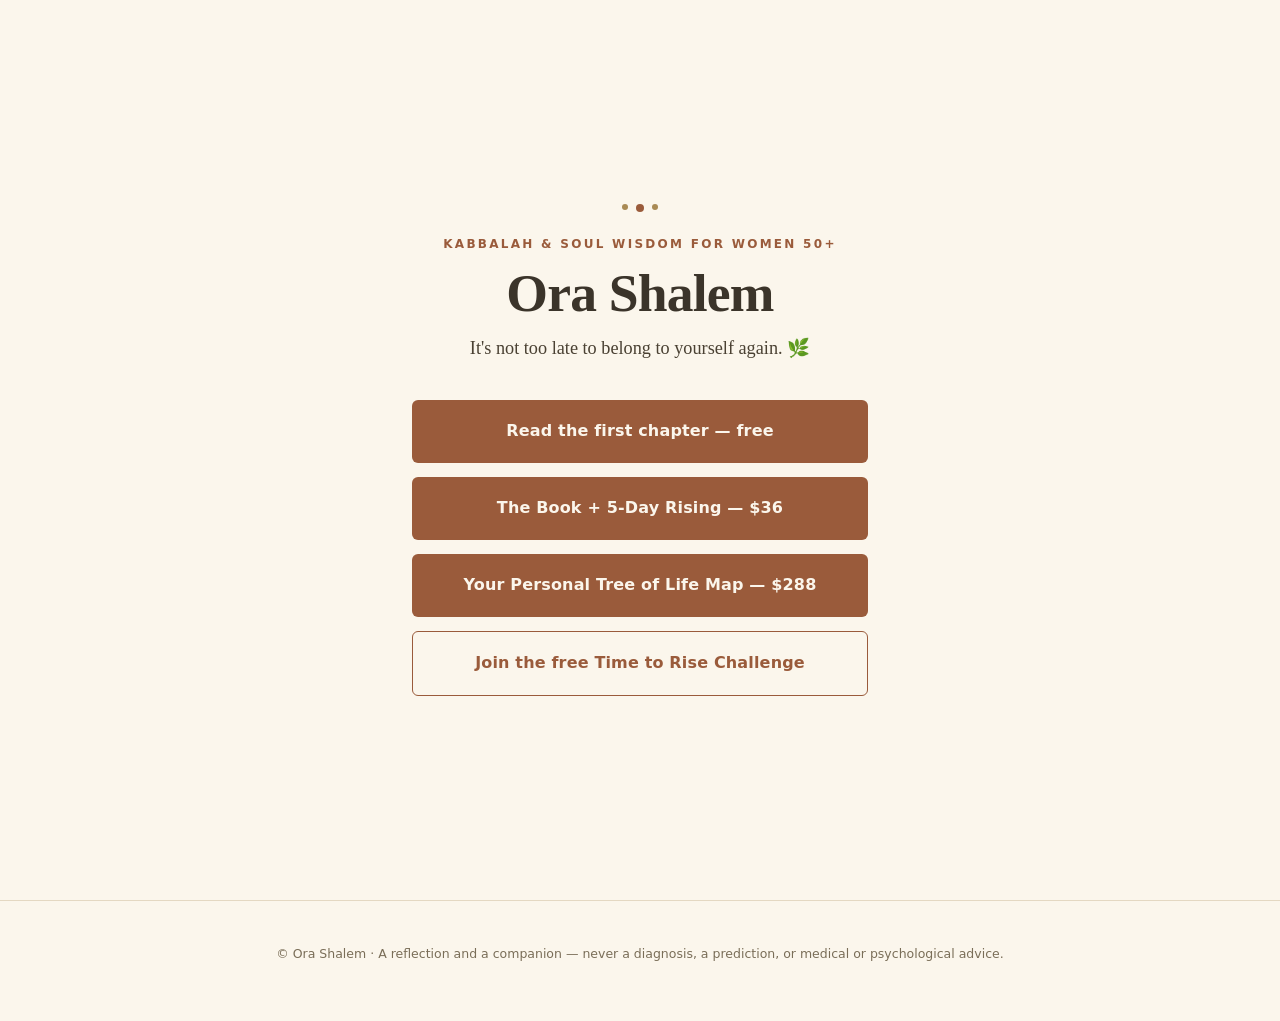
==== index.html @ 688d759f "Ora Shalem sales pages: book + personalized map" ====
<!doctype html>
<html lang="en">
<head>
<meta charset="utf-8">
<meta name="viewport" content="width=device-width, initial-scale=1">
<title>Ora Shalem</title>
<link rel="stylesheet" href="_shared.css">
</head>
<body>

<section class="hero" style="min-height:100vh;display:flex;align-items:center;">
  <div class="narrow center" style="width:100%">
    <div class="orn" style="display:flex;gap:8px;justify-content:center;margin-bottom:22px;">
      <span></span><span></span><span></span>
    </div>
    <p class="eyebrow">Kabbalah &amp; soul wisdom for women 50+</p>
    <h1 style="margin-bottom:.2em">Ora Shalem</h1>
    <p class="lede" style="max-width:24em;margin:0 auto 6px">It's not too late to belong to yourself again. 🌿</p>

    <div class="links">
      <a class="cta" href="the-first-chapter.pdf">Read the first chapter — free</a>
      <a class="cta" href="book.html">The Book + 5-Day Rising — $36</a>
      <a class="cta" href="map.html">Your Personal Tree of Life Map — $288</a>
      <a class="cta ghost" href="https://t.me/+HOpQG-lSGAA1ZGM0">Join the free Time to Rise Challenge</a>
    </div>
  </div>
</section>

<footer>
  © Ora Shalem · A reflection and a companion — never a diagnosis, a prediction, or medical or psychological advice.
</footer>

<style>
  .orn span{ width:6px;height:6px;border-radius:50%;background:var(--gold);display:inline-block; }
  .orn span:nth-child(2){ width:8px;height:8px;background:var(--terra); }
  .links{ display:flex; flex-direction:column; gap:14px; max-width:24em; margin:36px auto 0; }
  .links .cta{ width:100%; padding:18px 24px; }
  .links .cta.ghost{ background:transparent; color:var(--terra); border:1px solid var(--terra); }
  .links .cta.ghost:hover{ background:var(--terra); color:var(--ivory); }
</style>

</body>
</html>
---- _shared.css ----
/* ORA SHALEM — FUNNEL VISUAL SYSTEM
   Shared stylesheet for the opt-in page + thank-you/offer page.
   Palette pulled from the photographs. Two fonts only. No icons, no gradients, no glow. */

:root{
  /* --- colour, straight from the photos --- */
  --ivory:      #FBF6EC;   /* warm ivory — page background      */
  --ivory-deep: #F4ECDC;   /* second background, for alternating sections */
  --espresso:   #3B342A;   /* body text                          */
  --ink:        #4A4133;   /* softer body text                   */
  --olive:      #5E6544;   /* subheads, accent rules             */
  --terra:      #9A5B3B;   /* CTA buttons                        */
  --terra-deep: #874E32;   /* button hover                       */
  --gold:       #A98A54;   /* micro accents ONLY — hairlines     */
  --muted:      #7A6E58;   /* fine print                         */
  --line:       #E4D8C2;   /* hairlines                          */

  /* --- two fonts, no more --- */
  --display:"Iowan Old Style","Palatino Linotype",Palatino,"Book Antiqua",Georgia,serif;
  --body:"Iowan Old Style","Palatino Linotype",Palatino,Georgia,serif;
  --meta:"Segoe UI",Optima,Candara,"Gill Sans MT",system-ui,sans-serif;

  --pad: clamp(60px, 8.5vw, 118px);   /* vertical breathing room */
}

*{ box-sizing:border-box; }
html{ color-scheme:light; -webkit-text-size-adjust:100%; }
body{
  margin:0;
  background:var(--ivory);
  color:var(--espresso);
  font-family:var(--body);
  font-size:19px;
  line-height:1.68;
  -webkit-font-smoothing:antialiased;
}

/* ---------- structure ---------- */
section{ padding:var(--pad) 0; }
.wide{ max-width:1180px; margin:0 auto; padding:0 clamp(22px,5vw,40px); }
.mid{ max-width:960px; margin:0 auto; padding:0 clamp(22px,5vw,40px); }
.narrow{ max-width:640px; margin:0 auto; padding:0 clamp(22px,5vw,40px); }
.deep{ background:var(--ivory-deep); }

.split{
  display:grid;
  grid-template-columns:1fr 1fr;
  gap:clamp(38px,5vw,74px);
  align-items:center;
}
.split .copy{ max-width:30em; }

/* ---------- type ---------- */
h1,h2,h3{ font-family:var(--display); font-weight:600; }
h1{
  font-size:clamp(2.1rem,4.3vw,3.35rem);
  line-height:1.09; letter-spacing:-.015em;
  margin:.18em 0 .46em;
}
h2{
  font-size:clamp(1.62rem,2.7vw,2.3rem);
  line-height:1.18; letter-spacing:-.01em;
  margin:0 0 .6em;
}
h3{
  font-size:1.12rem; line-height:1.35;
  margin:2em 0 .3em; color:var(--olive);
}
p{ margin:0 0 1.15em; }
p:last-child{ margin-bottom:0; }
em{ font-style:italic; }
strong{ font-weight:600; }

.eyebrow{
  font-family:var(--meta); font-size:12px; font-weight:600;
  letter-spacing:.19em; text-transform:uppercase;
  color:var(--terra); margin:0 0 4px;
}
.lede{ font-size:1.14rem; color:var(--ink); }
.center{ text-align:center; }
.center .copy, .center p{ margin-left:auto; margin-right:auto; }

/* the single permitted flourish: a thin gold rule */
.rule{ width:56px; height:1px; background:var(--gold); border:0; margin:0 0 26px; }
.center .rule, .rule.center-rule{ margin-left:auto; margin-right:auto; }

blockquote{
  margin:0; font-family:var(--display); font-style:italic;
  font-size:clamp(1.42rem,2.5vw,1.92rem); line-height:1.42;
  color:var(--ink); text-align:center;
}
blockquote .attrib{
  display:block; font-style:normal; font-family:var(--meta);
  font-size:12px; letter-spacing:.17em; text-transform:uppercase;
  color:var(--muted); margin-top:26px;
}

ul.marks{ list-style:none; padding:0; margin:1.3em 0; display:flex; flex-direction:column; gap:.85em; }
ul.marks li{ position:relative; padding-left:1.5em; }
ul.marks li::before{
  content:""; position:absolute; left:0; top:.66em;
  width:6px; height:6px; border-radius:50%; background:var(--terra);
}

/* ---------- images: large, warm, barely touched ---------- */
.fig{ position:relative; margin:0; line-height:0; }
.fig img{ width:100%; height:auto; display:block; border-radius:2px; }
.fig::after{                       /* the 6% cream tint, nothing heavier */
  content:""; position:absolute; inset:0; border-radius:2px;
  background:var(--ivory); opacity:.06; pointer-events:none;
}
.fig--tall img{ aspect-ratio:4/5; object-fit:cover; object-position:center 22%; }

/* ---------- CTA ---------- */
.cta{
  display:inline-block; font-family:var(--meta); font-weight:600;
  font-size:1rem; letter-spacing:.01em;
  background:var(--terra); color:var(--ivory);
  text-decoration:none; padding:17px 34px; border-radius:6px;
  border:0; cursor:pointer; transition:background .18s ease;
}
.cta:hover{ background:var(--terra-deep); }
.cta-sub{ font-family:var(--meta); font-size:13px; color:var(--muted); margin:14px 0 0; }

/* ---------- opt-in form ---------- */
.form{ margin-top:30px; max-width:26em; }
.form input{
  width:100%; font-family:var(--meta); font-size:16px; color:var(--espresso);
  background:#FFFDF7; border:1px solid var(--line); border-radius:6px;
  padding:15px 16px; margin-bottom:12px;
}
.form input::placeholder{ color:#A2977F; }
.form input:focus{ outline:2px solid var(--olive); outline-offset:1px; }
.form .cta{ width:100%; }

/* ---------- footer ---------- */
footer{
  font-family:var(--meta); font-size:12.5px; line-height:1.75;
  color:var(--muted); text-align:center;
  padding:42px 24px 56px; border-top:1px solid var(--line);
}

/* ---------- mobile: text first, image underneath ---------- */
@media (max-width:820px){
  body{ font-size:18px; }
  .split{ grid-template-columns:1fr; gap:36px; }
  .split .fig{ order:2; }
  .split .copy{ order:1; max-width:none; }
  .split.img-first .fig{ order:1; }
  .split.img-first .copy{ order:2; }
}
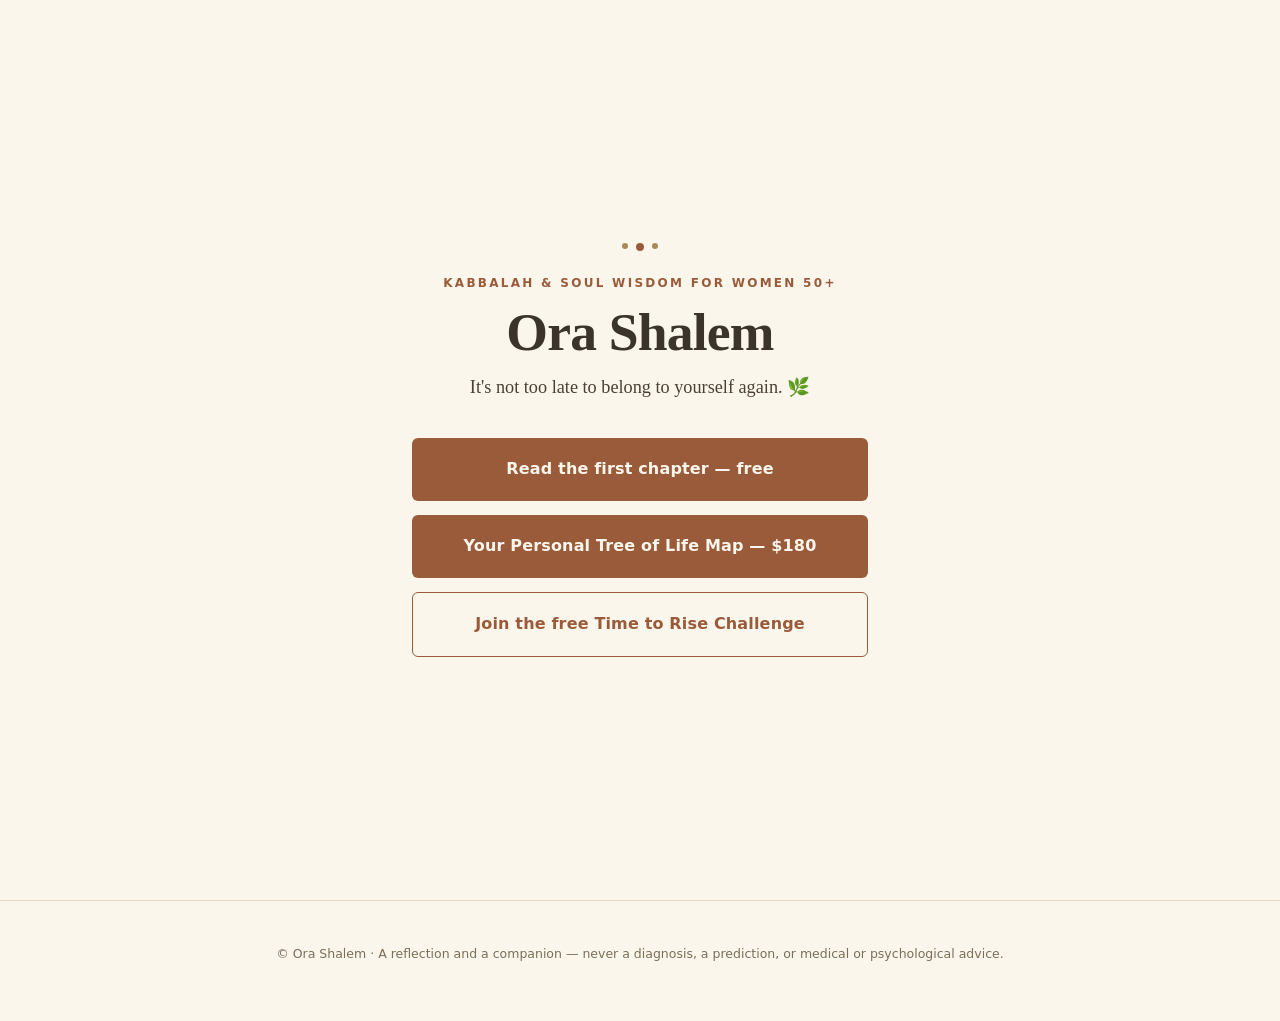
==== commit d52525dd: "Remove the $36 book+challenge Stripe offer, now that the book is on Amazon" ====
--- a/index.html
+++ b/index.html
@@ -19,8 +19,7 @@
 
     <div class="links">
       <a class="cta" href="the-first-chapter.pdf">Read the first chapter — free</a>
-      <a class="cta" href="book.html">The Book + 5-Day Rising — $36</a>
-      <a class="cta" href="map.html">Your Personal Tree of Life Map — $288</a>
+      <a class="cta" href="map.html">Your Personal Tree of Life Map — $180</a>
       <a class="cta ghost" href="https://t.me/+HOpQG-lSGAA1ZGM0">Join the free Time to Rise Challenge</a>
     </div>
   </div>
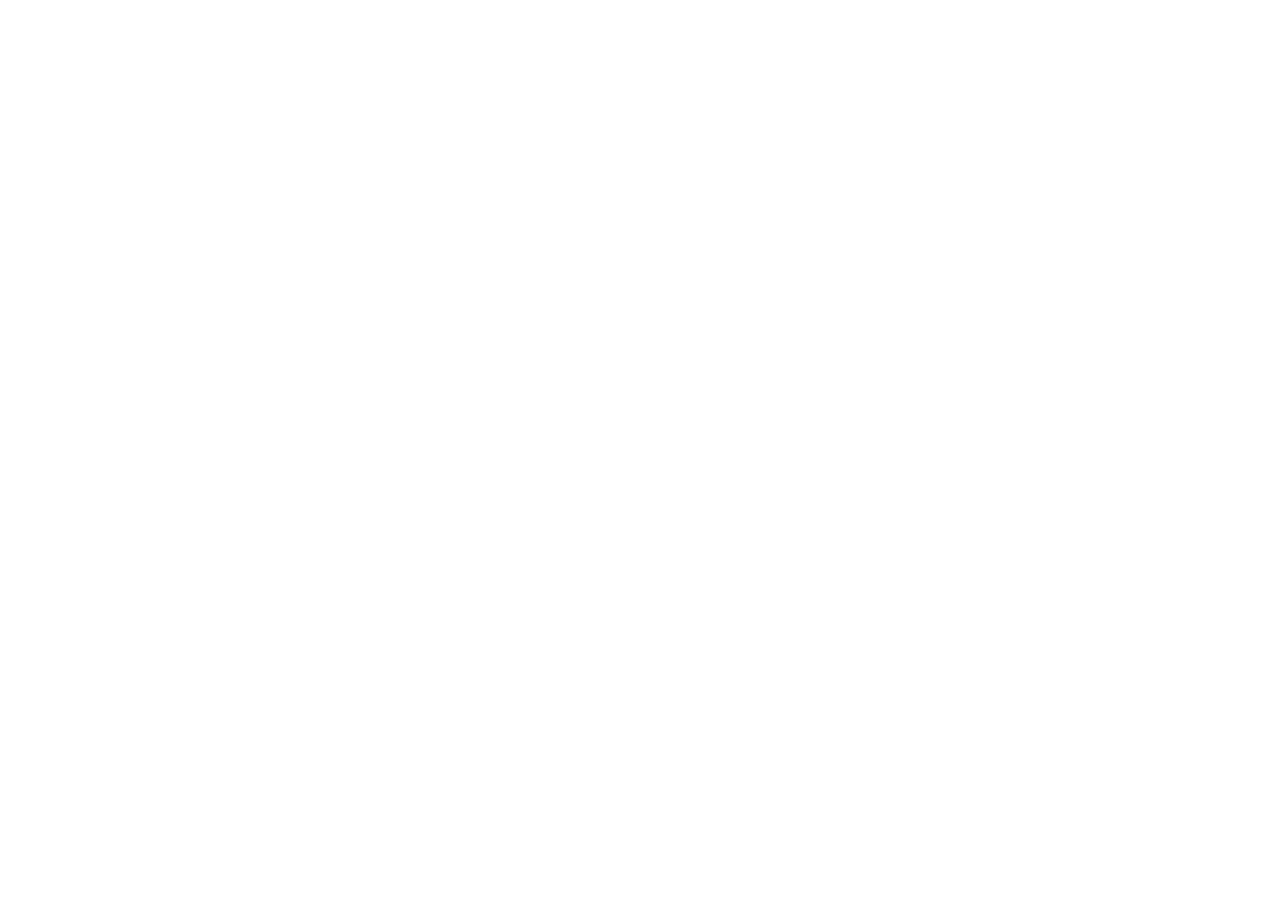
==== commit 7623be2d: "Redirect to the new ora-shalem.github.io site" ====
--- a/index.html
+++ b/index.html
@@ -2,41 +2,14 @@
 <html lang="en">
 <head>
 <meta charset="utf-8">
-<meta name="viewport" content="width=device-width, initial-scale=1">
+<meta http-equiv="refresh" content="0; url=https://ora-shalem.github.io/index.html">
+<link rel="canonical" href="https://ora-shalem.github.io/index.html">
 <title>Ora Shalem</title>
-<link rel="stylesheet" href="_shared.css">
+<script>location.replace("https://ora-shalem.github.io/index.html");</script>
 </head>
 <body>
-
-<section class="hero" style="min-height:100vh;display:flex;align-items:center;">
-  <div class="narrow center" style="width:100%">
-    <div class="orn" style="display:flex;gap:8px;justify-content:center;margin-bottom:22px;">
-      <span></span><span></span><span></span>
-    </div>
-    <p class="eyebrow">Kabbalah &amp; soul wisdom for women 50+</p>
-    <h1 style="margin-bottom:.2em">Ora Shalem</h1>
-    <p class="lede" style="max-width:24em;margin:0 auto 6px">It's not too late to belong to yourself again. 🌿</p>
-
-    <div class="links">
-      <a class="cta" href="the-first-chapter.pdf">Read the first chapter — free</a>
-      <a class="cta" href="map.html">Your Personal Tree of Life Map — $180</a>
-      <a class="cta ghost" href="https://t.me/+HOpQG-lSGAA1ZGM0">Join the free Time to Rise Challenge</a>
-    </div>
-  </div>
-</section>
-
-<footer>
-  © Ora Shalem · A reflection and a companion — never a diagnosis, a prediction, or medical or psychological advice.
-</footer>
-
-<style>
-  .orn span{ width:6px;height:6px;border-radius:50%;background:var(--gold);display:inline-block; }
-  .orn span:nth-child(2){ width:8px;height:8px;background:var(--terra); }
-  .links{ display:flex; flex-direction:column; gap:14px; max-width:24em; margin:36px auto 0; }
-  .links .cta{ width:100%; padding:18px 24px; }
-  .links .cta.ghost{ background:transparent; color:var(--terra); border:1px solid var(--terra); }
-  .links .cta.ghost:hover{ background:var(--terra); color:var(--ivory); }
-</style>
-
+<p style="font-family:Georgia,serif;text-align:center;margin-top:3em;">
+  <a href="https://ora-shalem.github.io/index.html">Continue to Ora Shalem &rarr;</a>
+</p>
 </body>
 </html>
